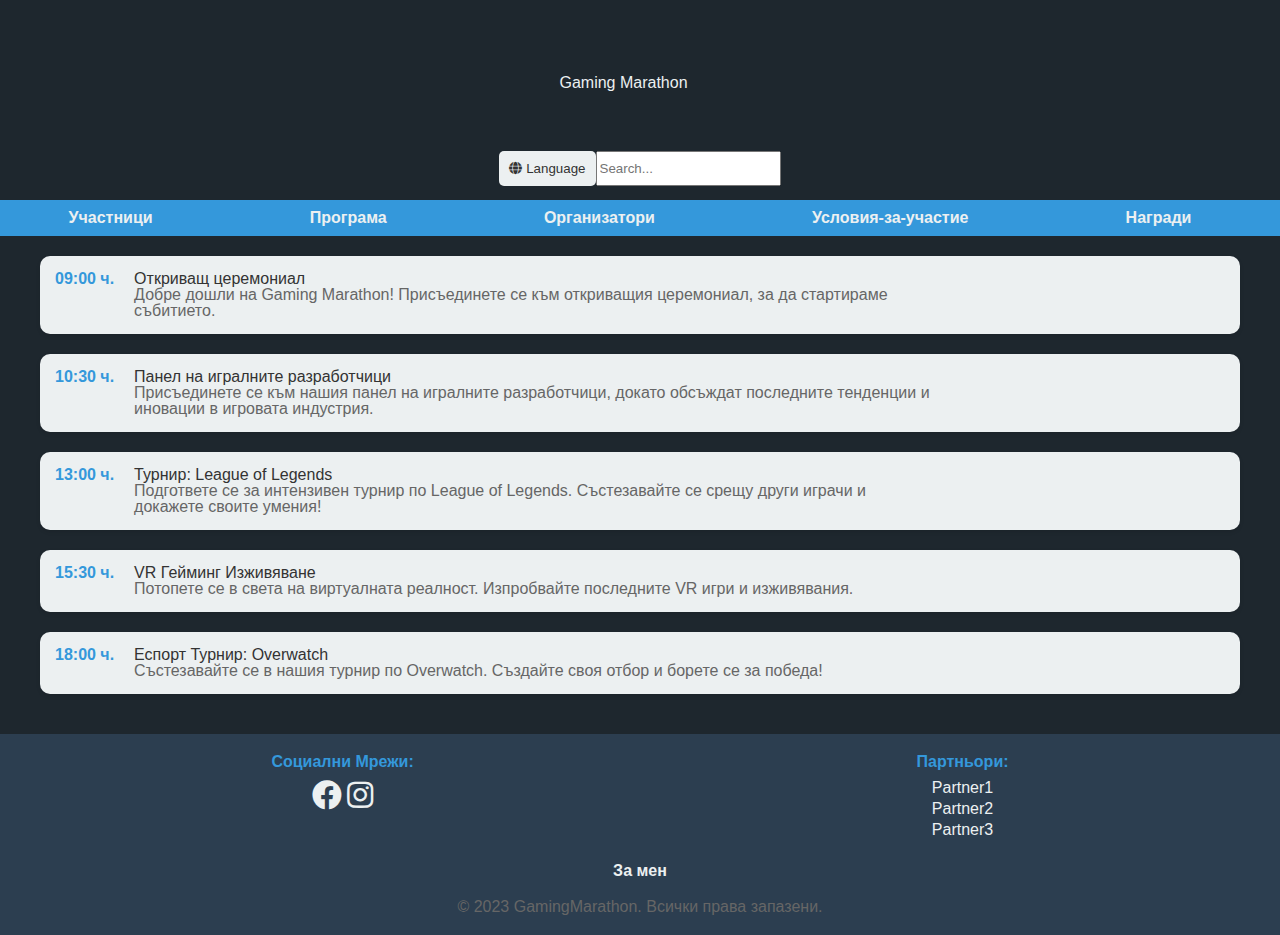
==== program.html @ d7ea080f "Project" ====
<!DOCTYPE html>
<html lang="bg">
<head>
    <meta charset="UTF-8">
    <meta name="viewport" content="width=device-width, initial-scale=1.0">
    <link rel="stylesheet" href="https://cdnjs.cloudflare.com/ajax/libs/font-awesome/5.15.3/css/all.min.css">
    <link rel="stylesheet" href="style.css">
    <title>Gaming Marathon - Program</title>
</head>
    <section class="header-section">
        <div class="header-content">
            <div class="event-info">
                <h1 class="event-name">Gaming Marathon</h1>
            </div>
            <div class="language-search-container">
                <button class="lang-button"><i class="fas fa-globe"></i> Language</button>
                <input type="text" placeholder="Search..." class="search-input">
            </div>
        </div>
    </section>

    <header>
        <ul class="nav">
            <li class="nav__item"><a href="#" class="nav__link">Участници</a></li>
            <li class="nav__item"><a href="program.html" class="nav__link">Програма</a></li>
            <li class="nav__item"><a href="organisators.html" class="nav__link">Организатори</a></li>
            <li class="nav__item"><a href="#" class="nav__link">Условия-за-участие</a></li>
            <li class="nav__item"><a href="#" class="nav__link">Награди</a></li>
        </ul>
    </header>
<body>
    <section class="program-section">
        <div class="timeline">
            <div class="event">
                <div class="time">09:00 ч.</div>
                <div class="event-details">
                    <h2>Откриващ церемониал</h2>
                    <p>Добре дошли на Gaming Marathon! Присъединете се към откриващия церемониал, за да стартираме събитието.</p>
                </div>
            </div>
            <div class="event">
                <div class="time">10:30 ч.</div>
                <div class="event-details">
                    <h2>Панел на игралните разработчици</h2>
                    <p>Присъединете се към нашия панел на игралните разработчици, докато обсъждат последните тенденции и иновации в игровата индустрия.</p>
                </div>
            </div>
            <div class="event">
                <div class="time">13:00 ч.</div>
                <div class="event-details">
                    <h2>Турнир: League of Legends</h2>
                    <p>Подгответе се за интензивен турнир по League of Legends. Състезавайте се срещу други играчи и докажете своите умения!</p>
                </div>
            </div>
            <div class="event">
                <div class="time">15:30 ч.</div>
                <div class="event-details">
                    <h2>VR Гейминг Изживяване</h2>
                    <p>Потопете се в света на виртуалната реалност. Изпробвайте последните VR игри и изживявания.</p>
                </div>
            </div>
            <div class="event">
                <div class="time">18:00 ч.</div>
                <div class="event-details">
                    <h2>Еспорт Турнир: Overwatch</h2>
                    <p>Състезавайте се в нашия турнир по Overwatch. Създайте своя отбор и борете се за победа!</p>
                </div>
            </div>
        </div>
    </section>
    <footer class="footer">
        <div class="footer__social">
            <ul class="footer__social-list">
                <p class="footer__social-heading">Социални Мрежи:</p>
                <ul class="footer__social-sublist">
                    <li class="footer__social-item"><a href="#" class="footer__social-link"><i class="fab fa-facebook"></i></a></li>
                    <li class="footer__social-item"><a href="#" class="footer__social-link"><i class="fab fa-instagram"></i></a></li>
                </ul>
            </ul>
            <ul class="footer__partners-list">
                <p class="footer__partners-heading">Партньори:</p>
                <li class="footer__partners-item"><a href="#" class="footer__partners-link">Partner1</a></li>
                <li class="footer__partners-item"><a href="#" class="footer__partners-link">Partner2</a></li>
                <li class="footer__partners-item"><a href="#" class="footer__partners-link">Partner3</a></li>
            </ul>
        </div>
        <a href="#" class="footer__about-link">За мен</a>
        <div class="footer__copyright">
            <p>&copy; 2023 GamingMarathon. Всички права запазени.</p>
        </div>
    </footer>
</body>
</html>
---- style.css ----
@import url(reset.css);
header {
    background-color: #3498db;
    padding: 10px 0;
}
.nav{
    display: flex;
    justify-content: space-around;
}
.nav__item {
    margin-right: 20px;
}

.nav__link {
    text-decoration: none;
    color: #ecf0f1;
    font-weight: bold;
    transition: color 0.3s ease;
}

.nav__link:hover {
    color: #ffffff;
}

.nav__link.active {
    background-color: #2980b9;
    padding: 8px 12px;
    border-radius: 5px;
}




body {
    margin: 0;
    font-family: 'Roboto', sans-serif;
    background-color: #2c3e50;
    color: #ecf0f1;
}

.news-section {
    max-width: 800px;
    margin: 20px auto;
    padding: 20px;
    background-color: #e74c3c;
    border-radius: 10px;
    box-shadow: 0 8px 16px rgba(0, 0, 0, 0.3);
}

.section-heading {
    text-align: center;
    font-size: 2.5em;
    margin-bottom: 20px;
    color: #ecf0f1;
}

.news-article {
    display: flex;
    margin: 20px;
    max-width: 900px;
}

.article-image {
    width: 500px;
    height: 300px;
    object-fit: cover;
    border-radius: 10px;
    box-shadow: 0 8px 16px rgba(0, 0, 0, 0.3);
}

.article-title {
    color: #ecf0f1;
    margin-top: 15px;
    font-size: 2em;
}

.article-date {
    color: #bdc3c7;
    font-size: 0.9em;
    margin-top: 10px;
}

.article-content {
    color: #ecf0f1;
    margin-top: 15px;
    line-height: 1.6;
}

.read-more-link {
    display: inline-block;
    color: #ecf0f1;
    margin-top: 20px;
    padding: 10px 20px;
    text-decoration: none;
    font-weight: bold;
    border-radius: 5px;
    background-color: #3498db;
    transition: background-color 0.3s ease;
}

.read-more-link:hover {
    background-color: #2980b9;
    color: #fff; 
}




.slider-container {
    position: relative;
    width: 80%;
    margin: 0 auto;
    overflow: hidden;
}

.slider {
    display: flex;
    transition: transform 0.5s ease-in-out;
}

.slide {
    min-width: 100%;
    height: 100vh;
    background-size: cover;
}

.prev,
.next {
    position: absolute;
    top: 50%;
    width: auto;
    padding: 16px;
    margin-top: -22px;
    font-size: 24px;
    font-weight: bold;
    transition: 0.6s ease;
    border: solid 2px black;
    border-radius: 20px;
    background-color: transparent;
    cursor: pointer;
}

.prev {
    left: 0;
}

.next {
    right: 0;
}

.prev:hover,
.next:hover {
    background-color: #ddd;
    color: #333;
}



body {
    margin: 0;
    font-family: 'Roboto', sans-serif;
    background-color: #1e272e;
    color: #ecf0f1;
}

.footer {
    padding: 20px;
    background-color: #2c3e50;
    color: #ecf0f1;
    text-align: center;
}

.footer__social {
    display: flex;
    justify-content: space-around;
    margin-bottom: 20px;
}

.footer__social-list,
.footer__partners-list {
    list-style: none;
    padding: 0;
    margin: 0;
}

.footer__social-heading,
.footer__partners-heading {
    font-weight: bold;
    margin-bottom: 10px;
    color: #3498db;
}

.footer__social-item,
.footer__partners-item {
    margin: 5px 0;
}
.footer__social-item{
    display: inline;
    font-size: 30px;
}
.footer__social-link,
.footer__partners-link,
.footer__about-link {
    text-decoration: none;
    color: #ecf0f1;
    transition: color 0.3s ease;
}

.footer__social-link:hover,
.footer__partners-link:hover,
.footer__about-link:hover {
    color: #3498db;
}

.footer__about-link {
    display: block;
    font-weight: bold;
    margin: 20px 0;
    color: #ecf0f1;
}

.footer__copyright {
    color: #bdc3c7;
}



.header-section {
    background-image: url('https://img.freepik.com/premium-photo/neon-landscape-with-mountains-sun_654523-32.jpg');
    background-size: cover;
    background-position: center;
    height: 200px; 
    display: flex;
    align-items: center;
}

.header-content {
    max-width: 1200px;
    margin: 0 auto;
    display: flex;
    flex-direction: column;
    justify-content:space-around;
}
.event-info {
    color: #ecf0f1;
    margin: 60px;
}

.language-search-container{
    display: flex;
}

.language-switch,
.search-field {
    align-self: flex-start;
}

.lang-button {
    background-color: #ecf0f1;
    color: #333;
    padding: 10px;
    border: none;
    border-radius: 5px;
    cursor: pointer;
}

.search-field input {
    padding: 10px;
    border: none;
    border-radius: 5px;
}




.program-section {
    max-width: 1200px;
    margin: 20px auto;
}

.timeline {
    display: flex;
    flex-direction: column;
}

.event {
    display: flex;
    align-items: flex-start;
    margin-bottom: 20px;
    background-color: #ecf0f1;
    border-radius: 10px;
    padding: 15px;
    box-shadow: 0 2px 4px rgba(0, 0, 0, 0.1);
}

.time {
    font-weight: bold;
    margin-right: 20px;
    color: #3498db;
}

.event-details {
    max-width: 800px;
}

h2 {
    color: #333;
}

p {
    color: #666;
}



.organizer-container {
    max-width: 800px;
    margin: 50px auto;
    overflow: hidden;
    position: relative;
}

.organizer-slider {
    display: flex;
    transition: transform 0.5s ease-in-out;
}

.organizer {
    flex: 0 0 100%;
    text-align: center;
    padding: 0 15px;
}

.organizer img {
    border-radius: 50%;
    max-width: 100px;
    height: auto;
}

.organizer h3 {
    margin: 15px 0 15px;
    color: white;
}

.organizer p {
    color: #cfcbcb;
}

.slider-btn-container {
    position: absolute;
    top: 50%;
    width: 100%;
    display: flex;
    justify-content: space-between;
    transform: translateY(-50%);
}

.slider-btn {
    cursor: pointer;
    background-color: #3498db;
    color: #fff;
    border: none;
    padding: 10px;
    border-radius: 5px;
}




.terms-section {
    display:flex;
    align-items: center;
    max-width: 800px;
    margin: 50px auto;
    text-align: center;
}
.terms-section_container{
    max-width: 400px;
    background-color: slategray;
    border-radius: 10px;
    padding: 20px;
}
.terms-section_container>h2{
    font-size: 25px;
}
.terms-section_container>h2,
.terms-section_container>p{
    color: white;
}
.join-form {
    max-width: 400px;
    margin: 20px auto;
    text-align: left;
}

.form-field {
    margin-bottom: 15px;
}

.form-label {
    display: block;
    margin-bottom: 5px;
    color: white;
}

.form-input {
    width: 100%;
    padding: 8px;
    box-sizing: border-box;
}

.form-button {
    background-color: #3498db;
    color: #fff;
    border: none;
    padding: 10px;
    border-radius: 5px;
    cursor: pointer;
}
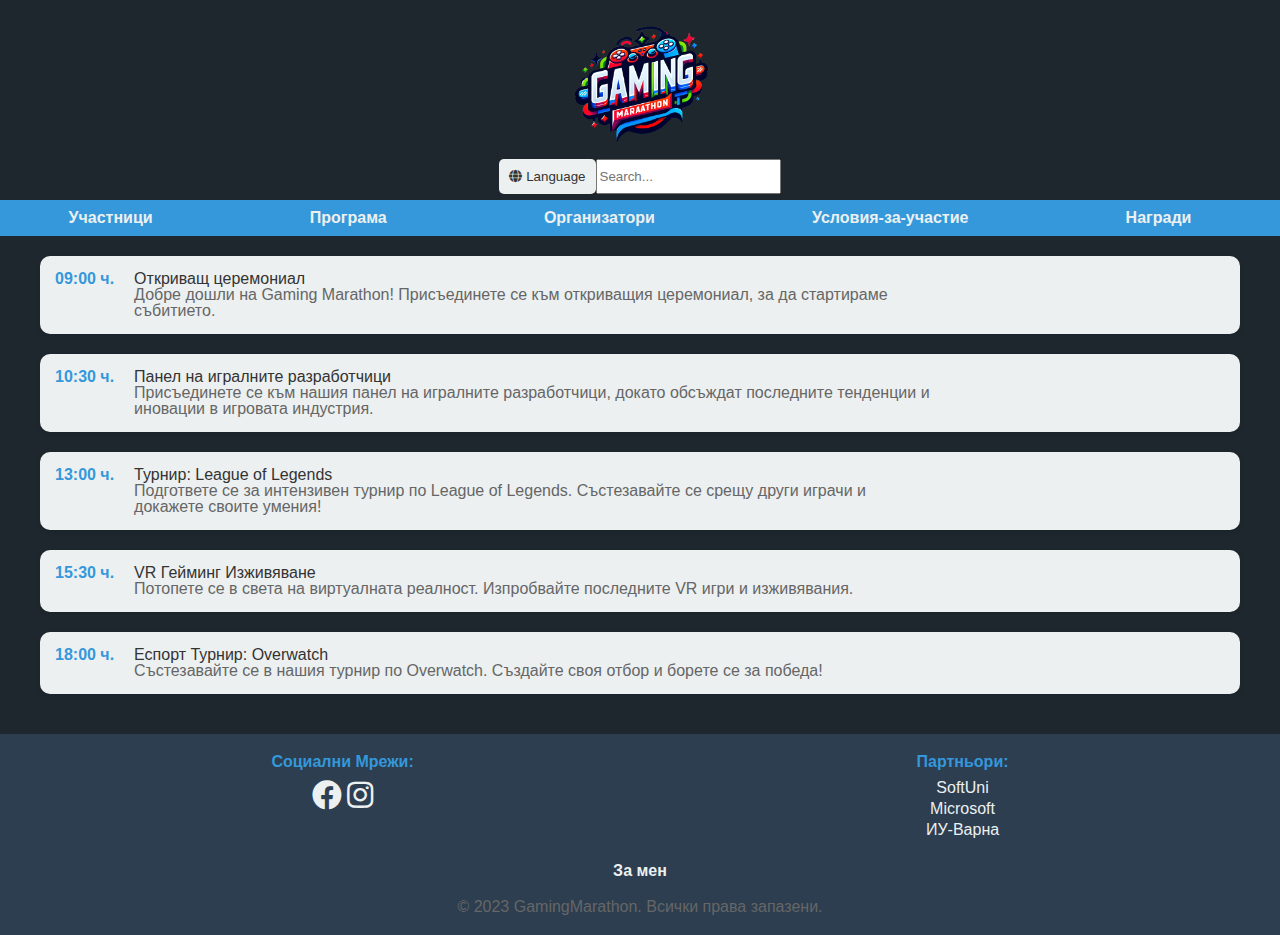
==== commit 6e75c514: "Added logo" ====
--- a/program.html
+++ b/program.html
@@ -7,25 +7,23 @@
     <link rel="stylesheet" href="style.css">
     <title>Gaming Marathon - Program</title>
 </head>
-    <section class="header-section">
-        <div class="header-content">
-            <div class="event-info">
-                <h1 class="event-name">Gaming Marathon</h1>
-            </div>
-            <div class="language-search-container">
-                <button class="lang-button"><i class="fas fa-globe"></i> Language</button>
-                <input type="text" placeholder="Search..." class="search-input">
-            </div>
+<section class="header-section">
+    <div class="header-content">
+           <a href="index.html"><img src="DALL_E_2023-11-18_13.33.36_-_A_simple_2D_logo_for_a__Gaming_Marathon__event__featuring_stylized_text_that_reads__Gaming_Marathon__in_a_dynamic__energetic_font._The_logo_includes_g-removebg-preview.png" class="logo"></a> 
+        <div class="language-search-container">
+            <button class="lang-button"><i class="fas fa-globe"></i> Language</button>
+            <input type="text" placeholder="Search..." class="search-input">
         </div>
-    </section>
+    </div>
+</section>
 
     <header>
         <ul class="nav">
             <li class="nav__item"><a href="#" class="nav__link">Участници</a></li>
             <li class="nav__item"><a href="program.html" class="nav__link">Програма</a></li>
             <li class="nav__item"><a href="organisators.html" class="nav__link">Организатори</a></li>
-            <li class="nav__item"><a href="#" class="nav__link">Условия-за-участие</a></li>
-            <li class="nav__item"><a href="#" class="nav__link">Награди</a></li>
+            <li class="nav__item"><a href="terms_of_participation.html" class="nav__link">Условия-за-участие</a></li>
+            <li class="nav__item"><a href="awards.html" class="nav__link">Награди</a></li>
         </ul>
     </header>
 <body>
@@ -79,12 +77,12 @@
             </ul>
             <ul class="footer__partners-list">
                 <p class="footer__partners-heading">Партньори:</p>
-                <li class="footer__partners-item"><a href="#" class="footer__partners-link">Partner1</a></li>
-                <li class="footer__partners-item"><a href="#" class="footer__partners-link">Partner2</a></li>
-                <li class="footer__partners-item"><a href="#" class="footer__partners-link">Partner3</a></li>
+                <li class="footer__partners-item"><a href="#" class="footer__partners-link">SoftUni</a></li>
+                <li class="footer__partners-item"><a href="#" class="footer__partners-link">Microsoft</a></li>
+                <li class="footer__partners-item"><a href="#" class="footer__partners-link">ИУ-Варна</a></li>
             </ul>
         </div>
-        <a href="#" class="footer__about-link">За мен</a>
+        <a href="aboutme.html" class="footer__about-link">За мен</a>
         <div class="footer__copyright">
             <p>&copy; 2023 GamingMarathon. Всички права запазени.</p>
         </div>
--- a/style.css
+++ b/style.css
@@ -27,8 +27,10 @@
     padding: 8px 12px;
     border-radius: 5px;
 }
-
-
+.logo{
+   width: 150px;
+   height: 150px;
+}
 
 
 body {
@@ -239,6 +241,7 @@
     margin: 0 auto;
     display: flex;
     flex-direction: column;
+    align-items: center;
     justify-content:space-around;
 }
 .event-info {
@@ -416,4 +419,64 @@
     padding: 10px;
     border-radius: 5px;
     cursor: pointer;
-}+}
+
+.awards-section {
+    max-width: 800px;
+    margin: 20px auto;
+    background-color: #fff;
+    padding: 20px;
+    border-radius: 8px;
+    box-shadow: 0 0 10px rgba(0, 0, 0, 0.1);
+  }
+
+  .award {
+    margin-bottom: 20px;
+    padding: 15px;
+    border: 1px solid #ccc;
+    border-radius: 8px;
+  }
+
+  .award-name {
+    font-size: 18px;
+    font-weight: bold;
+    color: #333;
+    margin-bottom: 10px;
+  }
+
+  .award-description {
+    font-size: 14px;
+    color: #555;
+    margin-bottom: 10px;
+  }
+
+  .award-image {
+    max-width: 100%;
+    height: auto;
+    border-radius: 8px;
+  }
+
+  .about-section {
+    max-width: 800px;
+    margin: 20px auto;
+    background-color: #fff;
+    padding: 20px;
+    border-radius: 8px;
+    box-shadow: 0 0 10px rgba(0, 0, 0, 0.1);
+  }
+  .about-section>h2{
+    color: #336699;
+      text-align: center;
+  }
+  .profile-image {
+    max-width: 100%;
+    height: auto;
+    border-radius: 8px;
+    margin-bottom: 20px;
+  }
+
+  .info {
+    font-size: 16px;
+    color: #555;
+    text-align: justify;
+  }